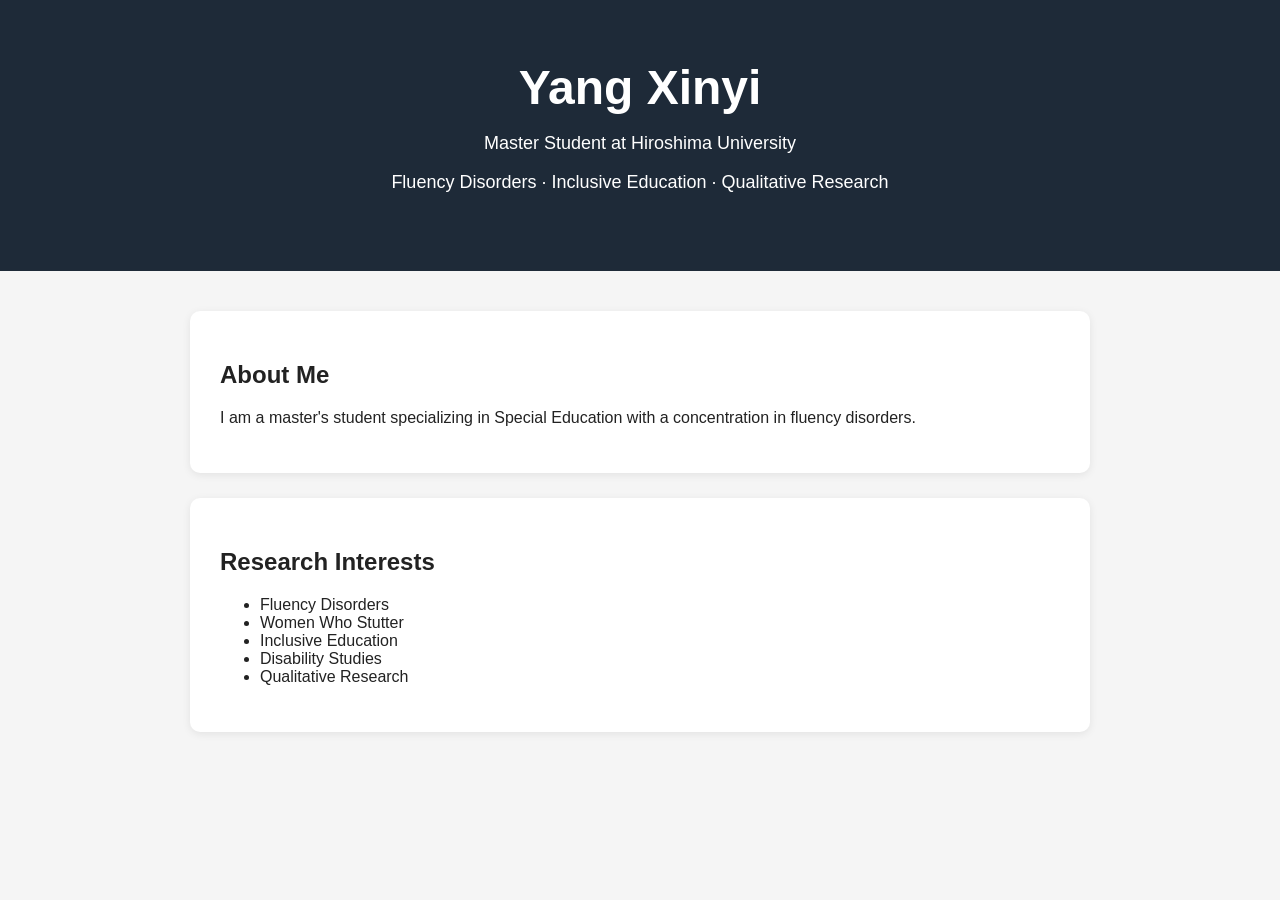
==== index.html @ 3a5dcd43 "Create index.html" ====
<!DOCTYPE html>
<html>

<head>

<title>Yang Xinyi</title>

<link rel="stylesheet" href="style.css">

</head>

<body>

<header>

<h1>Yang Xinyi</h1>

<p>
Master Student at Hiroshima University
</p>

<p>
Fluency Disorders · Inclusive Education · Qualitative Research
</p>

</header>

<div class="container">

<div class="section">

<h2>About Me</h2>

<p>
I am a master's student specializing in Special Education with a concentration in fluency disorders.
</p>

</div>

<div class="section">

<h2>Research Interests</h2>

<ul>
<li>Fluency Disorders</li>
<li>Women Who Stutter</li>
<li>Inclusive Education</li>
<li>Disability Studies</li>
<li>Qualitative Research</li>
</ul>

</div>

</div>

</body>

</html>
---- style.css ----
body{
    margin:0;
    font-family:Arial, sans-serif;
    background:#f5f5f5;
    color:#222;
}

header{
    background:#1e2a38;
    color:white;
    text-align:center;
    padding:60px 20px;
}

header h1{
    margin:0;
    font-size:48px;
}

header p{
    font-size:18px;
}

.container{
    width:90%;
    max-width:900px;
    margin:40px auto;
}

.section{
    background:white;
    padding:30px;
    margin-bottom:25px;
    border-radius:10px;
    box-shadow:0 2px 8px rgba(0,0,0,0.08);
}
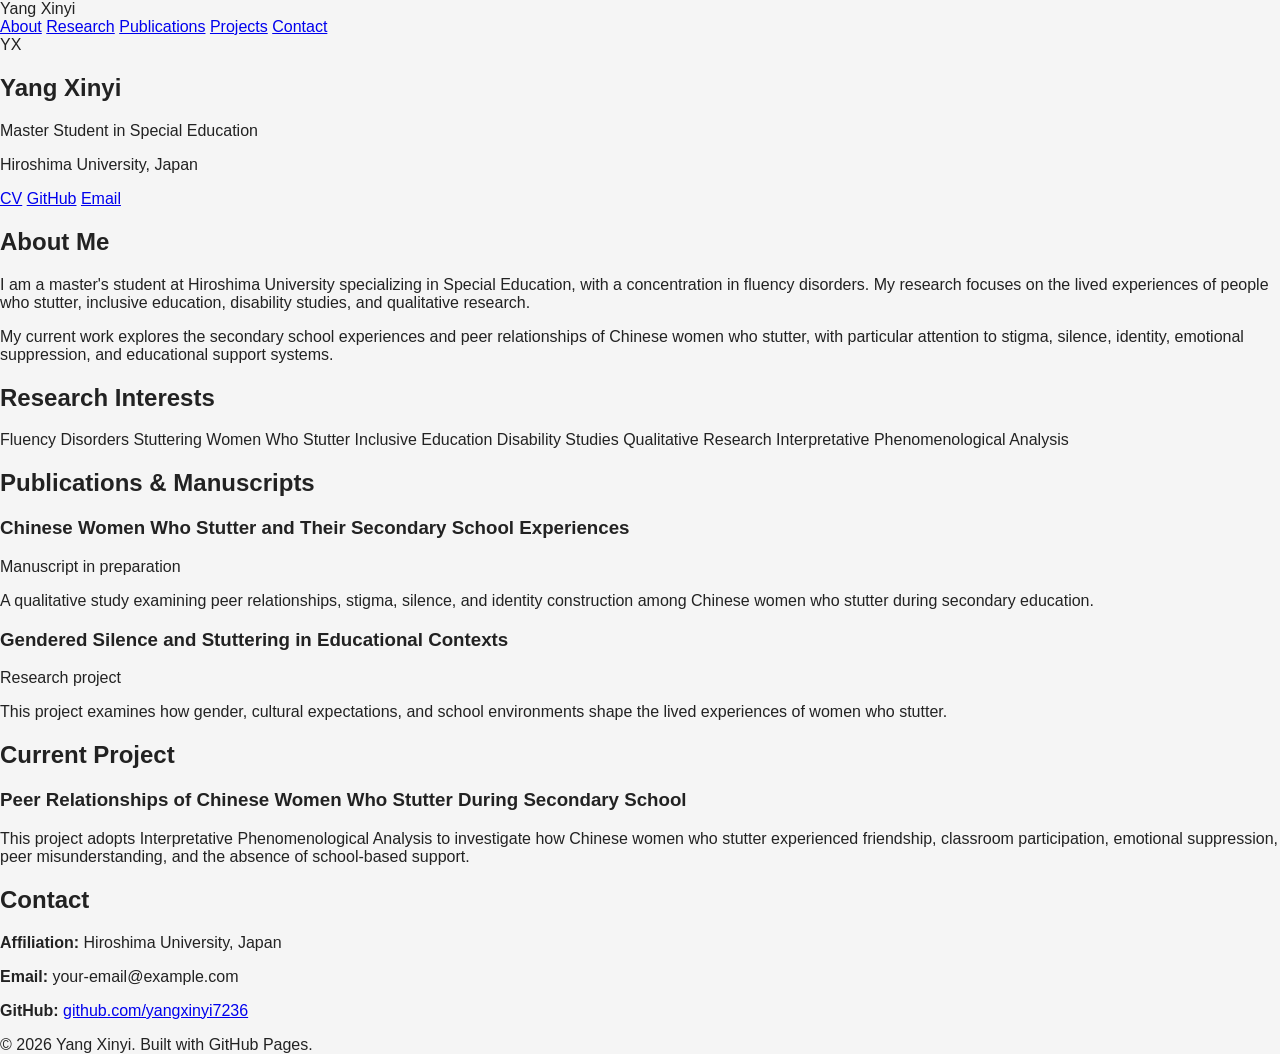
==== commit 0382abcc: "Update index.html" ====
--- a/index.html
+++ b/index.html
@@ -1,58 +1,115 @@
 <!DOCTYPE html>
-<html>
-
+<html lang="en">
 <head>
-
-<title>Yang Xinyi</title>
-
-<link rel="stylesheet" href="style.css">
-
+  <meta charset="UTF-8">
+  <title>Yang Xinyi | Academic Website</title>
+  <meta name="viewport" content="width=device-width, initial-scale=1.0">
+  <link rel="stylesheet" href="style.css">
 </head>
 
 <body>
 
-<header>
+<nav class="navbar">
+  <div class="nav-name">Yang Xinyi</div>
+  <div class="nav-links">
+    <a href="#about">About</a>
+    <a href="#research">Research</a>
+    <a href="#publications">Publications</a>
+    <a href="#projects">Projects</a>
+    <a href="#contact">Contact</a>
+  </div>
+</nav>
 
-<h1>Yang Xinyi</h1>
+<div class="layout">
 
-<p>
-Master Student at Hiroshima University
-</p>
+  <aside class="sidebar">
+    <div class="avatar">YX</div>
+    <h1>Yang Xinyi</h1>
+    <p class="role">Master Student in Special Education</p>
+    <p>Hiroshima University, Japan</p>
 
-<p>
-Fluency Disorders · Inclusive Education · Qualitative Research
-</p>
+    <div class="buttons">
+      <a href="#" class="btn">CV</a>
+      <a href="https://github.com/yangxinyi7236" class="btn">GitHub</a>
+      <a href="mailto:your-email@example.com" class="btn">Email</a>
+    </div>
+  </aside>
 
-</header>
+  <main class="content">
 
-<div class="container">
+    <section id="about" class="card">
+      <h2>About Me</h2>
+      <p>
+        I am a master's student at Hiroshima University specializing in Special Education,
+        with a concentration in fluency disorders. My research focuses on the lived experiences
+        of people who stutter, inclusive education, disability studies, and qualitative research.
+      </p>
+      <p>
+        My current work explores the secondary school experiences and peer relationships of
+        Chinese women who stutter, with particular attention to stigma, silence, identity,
+        emotional suppression, and educational support systems.
+      </p>
+    </section>
 
-<div class="section">
+    <section id="research" class="card">
+      <h2>Research Interests</h2>
+      <div class="tags">
+        <span>Fluency Disorders</span>
+        <span>Stuttering</span>
+        <span>Women Who Stutter</span>
+        <span>Inclusive Education</span>
+        <span>Disability Studies</span>
+        <span>Qualitative Research</span>
+        <span>Interpretative Phenomenological Analysis</span>
+      </div>
+    </section>
 
-<h2>About Me</h2>
+    <section id="publications" class="card">
+      <h2>Publications & Manuscripts</h2>
 
-<p>
-I am a master's student specializing in Special Education with a concentration in fluency disorders.
-</p>
+      <div class="publication">
+        <h3>Chinese Women Who Stutter and Their Secondary School Experiences</h3>
+        <p class="meta">Manuscript in preparation</p>
+        <p>
+          A qualitative study examining peer relationships, stigma, silence, and identity
+          construction among Chinese women who stutter during secondary education.
+        </p>
+      </div>
+
+      <div class="publication">
+        <h3>Gendered Silence and Stuttering in Educational Contexts</h3>
+        <p class="meta">Research project</p>
+        <p>
+          This project examines how gender, cultural expectations, and school environments shape
+          the lived experiences of women who stutter.
+        </p>
+      </div>
+    </section>
+
+    <section id="projects" class="card">
+      <h2>Current Project</h2>
+      <h3>Peer Relationships of Chinese Women Who Stutter During Secondary School</h3>
+      <p>
+        This project adopts Interpretative Phenomenological Analysis to investigate how Chinese
+        women who stutter experienced friendship, classroom participation, emotional suppression,
+        peer misunderstanding, and the absence of school-based support.
+      </p>
+    </section>
+
+    <section id="contact" class="card">
+      <h2>Contact</h2>
+      <p><strong>Affiliation:</strong> Hiroshima University, Japan</p>
+      <p><strong>Email:</strong> your-email@example.com</p>
+      <p><strong>GitHub:</strong> <a href="https://github.com/yangxinyi7236">github.com/yangxinyi7236</a></p>
+    </section>
+
+  </main>
 
 </div>
 
-<div class="section">
-
-<h2>Research Interests</h2>
-
-<ul>
-<li>Fluency Disorders</li>
-<li>Women Who Stutter</li>
-<li>Inclusive Education</li>
-<li>Disability Studies</li>
-<li>Qualitative Research</li>
-</ul>
-
-</div>
-
-</div>
+<footer>
+  © 2026 Yang Xinyi. Built with GitHub Pages.
+</footer>
 
 </body>
-
 </html>
